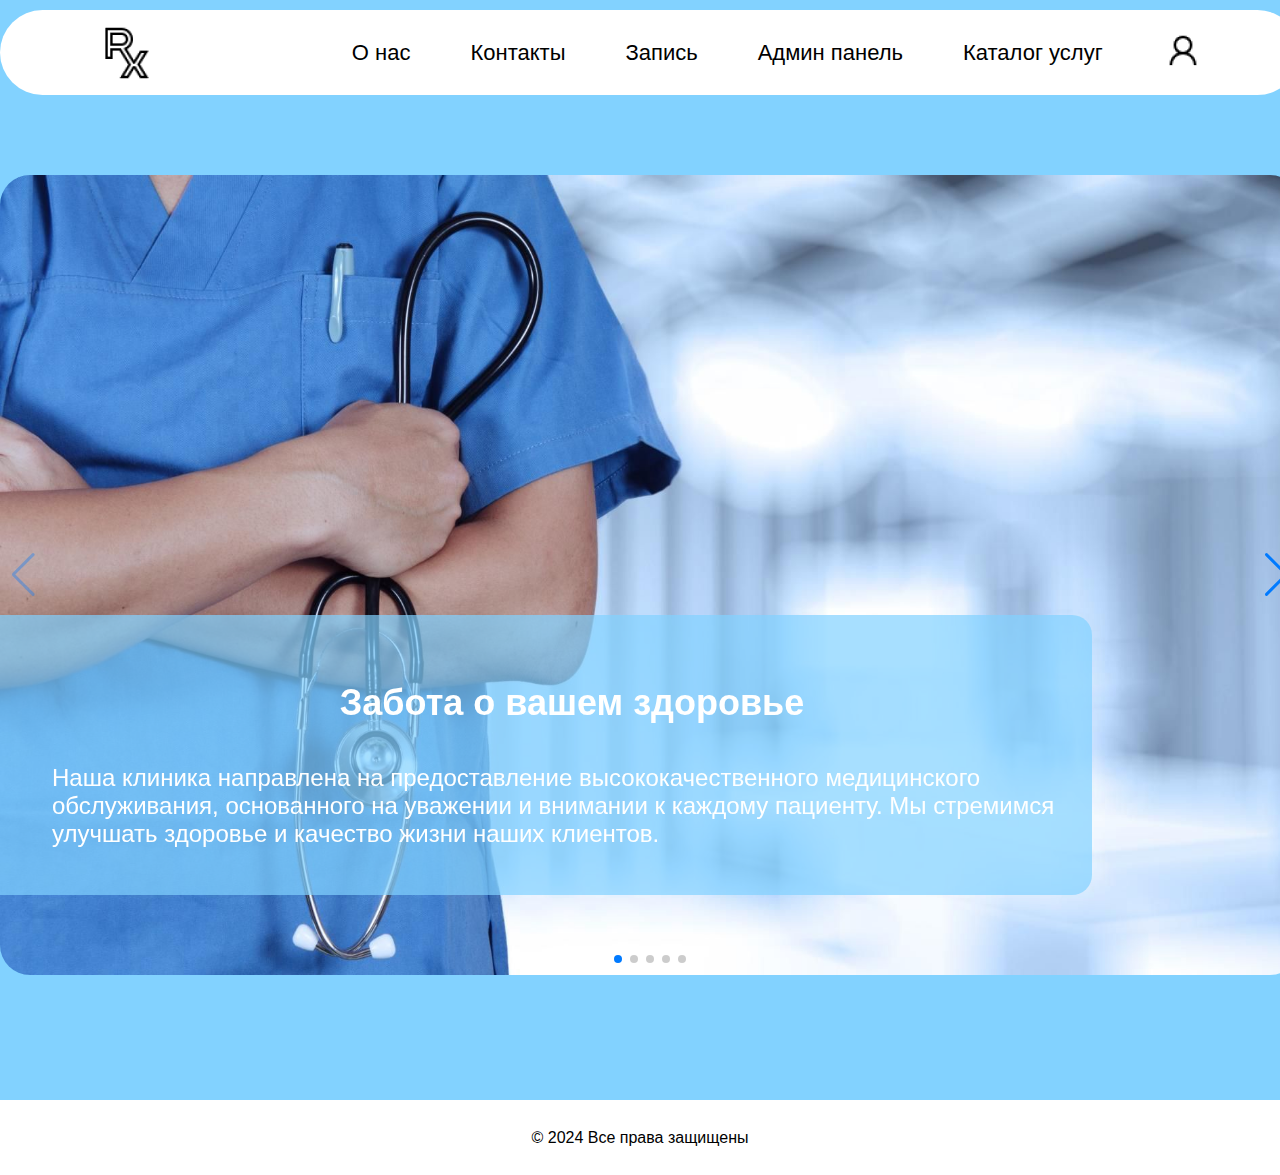
==== dental_front/assets/block/about.html @ 535dfaa1 "Add files via upload" ====
<!DOCTYPE html>
<html lang="en">
  <head>
    <meta charset="UTF-8">
    <meta name="viewport" content="width=device-width, initial-scale=1.0">
    <title>RX</title>
    <link rel="stylesheet" href="../../css/style.css" >
    <link rel="stylesheet" href="../../css/swiper/swiper-bundle.min.css">
  </head>
  <body>
    <!-- Header -->
    <header class="header">
      <!-- Шапка -->
       <div class="logo">
        <a href="../../index.html">
          <img src="../image/nav/logo.png" alt="">
        </a>
       </div>
       <nav class="nav">
        <ul>
          <li><a href="./about.html">О нас</a></li>
          <li><a href="./contacts.html">Контакты</a></li>
          <li><a href="./entry.html">Запись</a></li>
          <li><a href="./admin.html">Админ панель</a></li>
          <li><a href="./catalog.html">Каталог услуг</a></li>
        </ul>
        <div class="nav_img">
          <a href="./profile.html">
            <img src="../image/nav/customer.png" alt="#">
          </a>
        
        </div>
       </nav>
       <div class="burger">
        <span></span>
       </div>
    </header>
    <!-- Main -->
    <main>
      <div class="swiper mySwiper">
        <div class="swiper-wrapper">
          <div class="swiper-slide">
            <div class="slider_img">
              <img src="../image/slider1.png" alt="">
            </div>
            <div class="swiper_content">
              <h2>Забота о вашем здоровье</h2>
              <p>
                Наша клиника направлена на предоставление высококачественного медицинского обслуживания, основанного на уважении и внимании к каждому пациенту. Мы стремимся улучшать здоровье и качество жизни наших клиентов.
              </p>
            </div>
          </div>
          <div class="swiper-slide">
            <div class="slider_img">
              <img src="../image/slider2.png" alt="">
            </div>
            <div class="swiper_content">
              <h2>Команда экспертов</h2>
              <p>
                Мы гордимся своим квалифицированным и опытным медицинским персоналом, который состоит из врачей, медсестер и специалистов разных направлений. Наша команда работает с готовностью предоставлять услуги на самом высоком уровне.
              </p>
            </div>
          </div>
          <div class="swiper-slide">
              <div class="slider_img">
              <img src="../image/slider.png" alt="">
            </div>
            <div class="swiper_content">
              <h2>Современные технологии</h2>
              <p>
                Мы используем передовые методы диагностики и лечения, чтобы обеспечить максимальную эффективность в нашей работе. Оснащение нашей клиники современным медицинским оборудованием позволяет нам достигать лучших результатов.
              </p>
            </div>
          </div>
          <div class="swiper-slide">
              <div class="slider_img">
              <img src="../image/comfort.jpg" alt="">
            </div>
            <div class="swiper_content">
              <h2>Комфорт и удобство</h2>
              <p>
                Мы понимаем, насколько важны комфорт и удобство при посещении клиники. Поэтому мы предлагаем удобное расположение, комфортные условия ожидания и индивидуальный подход к каждому пациенту.
              </p>
            </div>
          </div>
          <div class="swiper-slide">
              <div class="slider_img">
              <img src="../image/view.jpeg" alt="">
            </div>
            <div class="swiper_content">
              <h2>Ваше мнение важно</h2>
              <p>
                Мы ценим каждое мнение наших пациентов. Ваши отзывы помогают нам совершенствоваться и предоставлять услуги на более высоком уровне. Делитесь вашим опытом, чтобы сделать нашу клинику еще лучше!
              </p>
            </div>
          </div>
        </div>
        <div class="swiper-pagination"></div>
        <div class="swiper-button-next"></div>
        <div class="swiper-button-prev"></div>
      </div>
    </main>
    <!-- Footer -->
    <footer>
      <div class="footer">
        <p>© 2024 Все права защищены</p>
      </div>
    </footer>
    <script src="../../css/swiper/swiper-bundle.min.js"></script>
    <script src="../js/main.js"></script>
    <script>
      document.querySelector('.burger').addEventListener('click',function() {
        this.classList.toggle('active');
        document.querySelector('.nav').classList.toggle('open');
      })
     </script>
  </body>
</html>
---- dental_front/css/style.css ----
@charset "UTF-8";
.entry {
  margin-top: 80px;
  background-color: white;
  border-radius: 40px;
  padding-bottom: 80px;
  width: 1300px;
}
.entry h3 {
  font-size: 26px;
  font-weight: bold;
}

.heading {
  text-align: center;
  display: flex;
  flex-direction: column;
  align-items: center;
}
.heading h1 {
  font-size: 42px;
  color: #fff;
  background-color: #5AC3FE;
  width: 700px;
  border-radius: 0px 0px 30px 30px;
}
.heading h2 {
  margin-top: 40px;
  margin-bottom: 50px;
  color: #000;
  font-size: 22px;
  font-weight: bold;
  width: 890px;
}

.entry_text {
  padding-left: 60px;
}
.entry_text ul {
  padding-top: 23px;
  padding-bottom: 40px;
}
.entry_text ul li {
  font-size: 20px;
}

.entry_preparation {
  padding-left: 60px;
}
.entry_preparation ul {
  padding-top: 23px;
  padding-bottom: 40px;
}
.entry_preparation ul li {
  font-size: 20px;
}

.entry_end h1 {
  font-size: 42px;
  text-align: center;
  color: #3c3f44;
  padding-bottom: 40px;
}

.entry_forms {
  display: flex;
  justify-content: center;
  gap: 28px;
}
.entry_forms .entry_form {
  width: 566px;
  height: 488px;
  box-shadow: 0px 5px 10px 0px #82D2FF;
  border-radius: 40px;
  display: flex;
  flex-direction: column;
  align-items: center;
}
.entry_forms .entry_form .button2 {
  background: #4da7e7;
  border: 2px solid black;
  border-radius: 50px;
  padding: 16px 89px;
  cursor: pointer;
  margin-top: 40px;
}
.entry_forms .entry_form .button2 a {
  text-decoration: none;
  color: #fff;
  font-size: 22px;
}
.entry_forms .entry_form .button3 {
  background: #4da7e7;
  border: 2px solid black;
  border-radius: 50px;
  padding: 16px 89px;
  cursor: pointer;
  margin-top: 15px;
}
.entry_forms .entry_form .button3 a {
  text-decoration: none;
  color: #fff;
  font-size: 22px;
}
.entry_forms .entry_form h2 {
  margin-bottom: 40px;
  margin-top: 30px;
  color: #3c3f44;
}
.entry_forms .entry_form input {
  max-width: 430px;
  width: 330px;
  height: 40px;
  font-size: 18px;
  margin-bottom: 23px;
  padding-left: 20px;
}
.entry_forms .entry_form .entry_input {
  display: flex;
  flex-direction: column;
}
.entry_forms .entry_form textarea {
  margin-top: 23px;
  padding-left: 20px;
  width: 330px;
  font-size: 18px;
  resize: none;
}
.entry_forms .entry_form select {
  font-size: 18px;
  padding-left: 25px;
  width: 355px;
  height: 40px;
}

.btnn {
  background: #4da7e7;
  border: 2px solid black;
  border-radius: 50px;
  padding: 16px 89px;
  cursor: pointer;
  margin-top: 40px;
  text-decoration: none;
  color: #fff;
  font-size: 22px;
}

.popu {
  width: 400px;
  background: #e7eef8;
  border-radius: 6px;
  position: absolute;
  left: 50%;
  transform: translate(-50%, -50%) scale(0.1);
  text-align: center;
  display: flex;
  flex-direction: column;
  align-items: center;
  padding: 0 30px 30px;
  color: #333;
  visibility: hidden;
  transition: transform 0.4s, top 0.4s;
  z-index: 10;
}

.popu.active {
  visibility: visible;
  top: 50%;
  transform: translate(-50%, -50%) scale(1);
}

.popu img {
  width: 100px;
  margin-top: -50px;
  border-radius: 50%;
  box-shadow: 0 2px 5px rgba(0, 0, 0, 0.1);
}

.popu h2 {
  font-size: 38px;
  font-weight: 500;
  margin: 30px 0 10px;
}

.popu button {
  width: 90%;
  margin-top: 50px;
  padding: 10px 0;
  background: #6fd649;
  color: #fff;
  border: 0;
  outline: none;
  font-size: 18px;
  border-radius: 4px;
  cursor: pointer;
  box-shadow: 0 5px 5px rgba(0, 0, 0, 0.2);
}

.swiper {
  width: 1300px;
  height: 800px;
  margin: 0;
  border-radius: 30px;
  margin-top: 80px;
}

.swiper-wrapper {
  display: flex;
  align-items: center;
}

.swiper-slide {
  z-index: 1;
}
.swiper-slide .swiper_content {
  color: #fff;
  background-color: rgba(130, 210, 255, 0.7);
  border-radius: 0px 20px 20px 0px;
  position: absolute;
  top: 440px;
  width: 80%;
  height: 35%;
  display: flex; /* Добавляем flexbox */
  flex-direction: column; /* Располагаем контент по вертикали */
  justify-content: center; /* Центрируем контент по вертикали */
}
.swiper-slide .swiper_content {
  font-size: 24px;
  padding-left: 52px;
}
.swiper-slide .swiper_content h2 {
  padding-top: 20px;
  padding-bottom: 40px;
}

.swiper-slide img {
  width: 100%;
  height: 800px;
  z-index: -1;
  transition: all 0.4s ease;
  position: absolute;
}

@media (max-width: 768px) {
  .swiper {
    width: 100%; /* Занимает всю ширину экрана */
    height: 400px; /* Изменяем высоту слайдера */
    border-radius: 20px; /* Уменьшаем радиус закругления */
    margin-top: 40px; /* Уменьшаем отступ сверху */
  }
  .swiper-slide img {
    height: 400px; /* Изменяем высоту изображения */
  }
  .swiper_content {
    z-index: 2;
    top: 220px; /* Изменяем позицию контента */
    width: 90%; /* Увеличиваем ширину контента */
    height: 25%; /* Изменяем высоту контента */
    padding: 15px; /* Изменяем padding для `.swiper_content` */
  }
  .swiper_content h2 {
    font-size: 1.2em; /* Уменьшаем размер шрифта для h2 */
  }
  .swiper_content h2 {
    font-size: 1.2em; /* Уменьшаем размер шрифта для h2 */
  }
  .swiper_content p {
    font-size: 14px; /* Уменьшаем размер шрифта для p */
  }
}
@media (max-width: 414px) {
  .swiper {
    height: 300px; /* Еще уменьшаем высоту слайдера */
  }
  .swiper-slide img {
    height: 300px; /* Изменяем высоту изображения */
  }
  .swiper_content {
    top: 150px; /* Изменяем позицию контента */
    height: 20%; /* Уменьшаем высоту контента */
    font-size: 18px; /* Уменьшаем размер шрифта */
    padding: 10px; /* Изменяем padding для `.swiper_content` */
  }
  .swiper_content h2 {
    font-size: 1em; /* Еще уменьшаем размер шрифта для h2 */
  }
  .swiper_content p {
    font-size: 12px; /* Еще уменьшаем размер шрифта для p */
  }
}
.catalog {
  margin-top: 80px;
  background-color: white;
  border-radius: 40px;
  padding-bottom: 80px;
  width: 1309px;
}
.catalog h1 {
  font-size: 42px;
  width: 343px;
  font-weight: normal;
}
.catalog .list {
  display: flex;
  gap: 30px;
  padding-left: 40px;
  padding-top: 50px;
}
.catalog li {
  list-style: none;
  font-size: 20px;
  font-weight: bold;
  cursor: pointer;
  margin: 0;
}
.catalog li:hover {
  color: #5AC3FE;
  transition: 0.1s ease-in-out;
}
.catalog li.active {
  color: #5AC3FE;
  transition: 0.3s ease-in-out;
}

.catalog_card {
  text-align: center;
  width: 360px;
  background-color: #82D2FF;
  border-radius: 30px;
  border: 2px solid black;
  margin-top: 33px;
}
.catalog_card h2 {
  font-size: 26px;
  font-weight: normal;
  padding-bottom: 10px;
  padding-top: 10px;
}
.catalog_card p {
  font-size: 16px;
  padding-bottom: 20px;
}
.catalog_card h3 {
  font-size: 26px;
  padding-bottom: 20px;
}
.catalog_card img {
  border: 1px solid black;
  border-radius: 40px;
  margin-top: 20px;
}

.button_card {
  background-color: #FBA037;
  border-radius: 40px;
  width: 220px;
  height: 42px;
  display: flex;
  align-items: center;
  justify-content: center;
  position: relative;
  margin-bottom: 30px;
  border: 1px solid #000;
}
.button_card a {
  text-decoration: none;
  font-size: 14px;
  color: black;
}

.button_card:hover {
  background-color: #eb7d7d;
  transition: all 0.6s;
}
.button_card:hover a {
  color: #171717;
}

.catalog_card:hover {
  transform: scale(1.1);
  transition: all 0.3s;
  transition: transform 0.5s;
}

.product_card:hover {
  transform: scale(1.1);
  transition: all 0.3s;
  transition: transform 0.5s;
}

.product_card {
  text-align: center;
  width: 360px;
  height: 410px;
  background-color: #82D2FF;
  border-radius: 30px;
  border: 2px solid black;
  margin-top: 33px;
}
.product_card h2 {
  font-size: 26px;
  font-weight: normal;
  padding-bottom: 10px;
  padding-top: 10px;
}
.product_card p {
  font-size: 16px;
  padding-bottom: 20px;
}
.product_card h3 {
  font-size: 26px;
  padding-bottom: 20px;
}
.product_card img {
  border: 1px solid black;
  border-radius: 40px;
  margin-top: 20px;
}

.cart {
  position: absolute;
  right: 18%;
  bottom: 73%;
}

.content_cards {
  display: flex;
  justify-content: flex-start;
  align-items: center;
  flex-wrap: wrap;
}

.contacts {
  margin-top: 80px;
  background-color: white;
  border-radius: 40px;
  width: 1300px;
  position: relative;
  margin-bottom: 70px;
}

.contact_heading {
  background-color: #5AC3FE;
  border-radius: 0px 30px 0px 0px;
  width: 570px;
  position: relative;
  top: 48px;
  margin-left: 0px;
}
.contact_heading h1 {
  color: #fff;
  font-size: 30px;
  padding-top: 9px;
  padding-bottom: 9px;
  padding-left: 30px;
}

.contact_info {
  padding-left: 30px;
  width: 668px;
  padding-bottom: 30px;
  margin-left: 0px;
  margin-top: 82px;
}
.contact_info h2 {
  color: #3C3F44;
  font-size: 18px;
  font-weight: bold;
}

.contact_img {
  position: absolute;
  top: 288px;
  left: 800px;
}

.contact_table {
  display: flex;
  padding-left: 30px;
  width: 759px;
  margin-left: 0px;
}
.contact_table .contact_row:first-child {
  padding-right: 16px;
}
.contact_table .contact_row:nth-child(3) {
  padding-right: 50px;
}
.contact_table .contact_row:last-child p {
  width: 240px;
}
.contact_table hr {
  margin-right: 25px;
  height: 188px;
  opacity: 20%;
}
.contact_table h3 {
  font-size: 16px;
  color: #5AC3FE;
  font-weight: bold;
  padding-top: 15px;
  padding-bottom: 15px;
}
.contact_table p {
  font-size: 14px;
}

.subtitle {
  padding: 30px 0px 30px 30px;
}
.subtitle h2 {
  font-size: 26px;
  font-weight: normal;
}

.contact_cards {
  display: flex;
  gap: 60px;
}
.contact_cards .contact_card {
  margin: 0;
  padding: 0;
  width: 335px;
  height: 180px;
  background-color: rgba(90, 195, 254, 0.5);
  border-radius: 40px;
  margin-bottom: 54px;
}
.contact_cards .contact_card:first-child {
  margin-left: 30px;
}
.contact_cards .contact_card:nth-child(2) {
  margin-left: 0px;
}
.contact_cards h2 {
  padding-top: 21px;
  padding-left: 26px;
  padding-bottom: 10px;
  font-size: 18px;
  font-weight: bold;
}
.contact_cards p {
  font-size: 14px;
  padding-left: 26px;
  padding-bottom: 21px;
}

.contact_button {
  padding-left: 26px;
}
.contact_button a {
  text-decoration: none;
  color: black;
  font-size: 14px;
  background-color: #FBA037;
  padding: 10px 41px;
  border-radius: 40px;
}

.contact_img {
  position: absolute;
  left: 61.8%;
  top: 36.3%;
}

.admin {
  margin-top: 80px;
  background-color: white;
  border-radius: 40px;
  padding-bottom: 80px;
  width: 1300px;
}

.heading_admin {
  padding-top: 10px;
}
.heading_admin h1 {
  font-size: 36px;
  text-align: center;
}

.admin_list {
  display: flex;
  padding-left: 20px;
  padding-top: 40px;
}
.admin_list li {
  list-style: none;
}
.admin_list a {
  text-decoration: none;
  color: black;
  font-size: 16px;
  font-weight: bold;
}
.admin_list .hero {
  color: #5AC3FE;
}
.admin_list a:hover {
  color: #5AC3FE;
  transition: 0.3s ease-in-out;
}

.row_admin {
  display: flex;
  justify-content: center;
}

.admin_card {
  width: 550px;
  height: 360px;
  background-color: #5AC3FE;
  margin-top: 50px;
  padding: 0px;
}
.admin_card .card_top {
  display: flex;
  align-items: center;
  height: 56px;
  justify-content: space-between;
}
.admin_card h3 {
  font-size: 24px;
  color: #fff;
  padding: 10px 0px 10px 35px;
}
.admin_card p {
  font-size: 26px;
  color: #fff;
  padding-right: 10px;
}
.admin_card h2 {
  font-size: 100px;
  color: #fff;
  padding-right: 51px;
}
.admin_card img {
  padding-left: 35px;
}

.center_card {
  display: flex;
  align-items: center;
  justify-content: space-between;
  width: 550px;
  height: 240px;
  background-color: #4DA7E7;
}

.admin_services {
  margin-top: 20px;
  padding: 20px;
  background-color: #fff;
  border-radius: 10px;
  box-shadow: 0 2px 5px rgba(0, 0, 0, 0.1);
}

.admin_services h2 {
  margin-bottom: 20px;
  font-size: 26px;
  font-weight: normal;
  padding-left: 30px;
}

.service_item {
  display: flex;
  justify-content: space-between;
  align-items: center;
  padding: 15px;
  border-bottom: 1px solid #ddd;
  margin-bottom: 10px;
}

.service_info {
  flex: 1;
}

.service_info h3 {
  padding-left: 10px;
  margin-bottom: 5px;
  font-size: 1.2em;
}

.service_info p {
  padding-left: 10px;
  margin: 0;
  color: #666;
}

.service_actions {
  display: flex;
  gap: 10px;
}

.edit_service,
.delete_service {
  padding: 8px 15px;
  border: none;
  border-radius: 5px;
  font-weight: bold;
  cursor: pointer;
}

.edit_service {
  background-color: #4CAF50;
  color: #fff;
}

.delete_service {
  background-color: #f44336;
  color: #fff;
}

.add_service {
  display: block;
  margin: 20px auto;
  padding: 10px 20px;
  background-color: #007bff;
  color: #fff;
  border: none;
  border-radius: 5px;
  cursor: pointer;
  transition: background-color 0.3s ease;
}

.add_service:hover {
  background-color: #0056b3;
}

.admin_doctors {
  margin-top: 20px;
  padding: 20px;
  background-color: #fff;
  border-radius: 10px;
  box-shadow: 0 2px 5px rgba(0, 0, 0, 0.1);
}

.admin_doctors h2 {
  margin-left: 30px;
  margin-bottom: 20px;
  font-size: 26px;
  font-weight: normal;
}

.doctor_item {
  display: flex;
  justify-content: space-between;
  align-items: center;
  padding: 15px;
  border-bottom: 1px solid #ddd;
  margin-bottom: 10px;
}

.doctor_info {
  flex: 1;
}

.doctor_info h3 {
  margin-left: 10px;
  margin-bottom: 5px;
  font-size: 1.2em;
}

.doctor_info p {
  padding-left: 10px;
  margin: 0;
  color: #666;
}

.doctor_actions {
  display: flex;
  gap: 10px;
}

.edit_doctor,
.delete_doctor {
  padding: 8px 15px;
  border: none;
  border-radius: 5px;
  font-weight: bold;
  cursor: pointer;
}

.edit_doctor {
  background-color: #4CAF50;
  color: #fff;
}

.delete_doctor {
  background-color: #f44336;
  color: #fff;
}

.add_doctor {
  display: block;
  margin: 20px auto;
  padding: 10px 20px;
  background-color: #007bff;
  color: #fff;
  border: none;
  border-radius: 5px;
  cursor: pointer;
  transition: background-color 0.3s ease;
}

.add_doctor:hover {
  background-color: #0056b3;
}

.profile {
  margin-top: 80px;
  background-color: white;
  border-radius: 40px;
  padding-bottom: 80px;
  width: 1300px;
}

.heading_profile {
  font-size: 32px;
  text-align: center;
  padding-top: 30px;
  padding-bottom: 45px;
}

.data_profile {
  display: flex;
}
.data_profile h2 {
  margin-bottom: 30px;
  font-size: 22px;
  font-weight: normal;
}
.data_profile span {
  font-size: 28px;
  font-weight: bold;
}

.image_profile {
  display: flex;
  flex-direction: column;
  align-items: center;
}
.image_profile img {
  width: 150px;
  border-radius: 100px;
}
.image_profile .button_profile {
  padding-top: 40px;
}
.image_profile .button_profile a {
  text-decoration: none;
  color: #000;
  font-size: 16px;
  background-color: #FBA037;
  padding: 10px 31px;
  border-radius: 40px;
}

.more_info {
  margin-right: 400px;
}

@font-face {
  font-family: "Poppins-Regular";
  src: url(/assets/font/Poppins-Regular.ttf);
}
* {
  margin: 0px auto;
  padding: 0px;
  font-family: "Poppins-Regular", sans-serif;
}

body {
  background-color: #82D2FF;
}

.containar {
  width: 1300px;
  display: flex;
  align-items: center;
  padding-top: 8px;
}

.header {
  display: flex;
  align-items: center;
  width: 1300px;
  background-color: #fff;
  border-radius: 100px;
  margin-top: 10px;
  height: 85px;
}
.header .logo {
  width: 60px;
  height: 60px;
}

.nav {
  display: flex;
  justify-content: center;
  align-items: center;
}
.nav ul {
  display: flex;
  align-items: center;
  gap: 60px;
  justify-content: center;
}
.nav ul li {
  list-style: none;
}
.nav ul li a {
  text-decoration: none;
  color: black;
  font-size: 22px;
  position: relative;
}
.nav ul li a:hover {
  color: #5AC3FE;
  transition: 0.4s ease;
}
.nav ul li a:focus {
  color: #5AC3FE;
  transition: 0.4s ease;
}
.nav ul li a::after {
  content: "";
  position: absolute;
  left: 0;
  bottom: -6px;
  width: 100%;
  height: 3px;
  background: #4DA7E7;
  opacity: 0.9;
  border-radius: 5px;
  transform-origin: right;
  transform: scaleX(0);
  transition: transform 0.5s;
}
.nav ul li a:hover::after {
  transform-origin: left;
  transform: scaleX(1);
}
.nav .nav_img {
  padding-left: 60px;
  display: flex;
  align-items: center;
  gap: 60px;
}

.background_img {
  background-image: url(/assets/image/slider1.png);
  width: 100%;
  height: 1080px;
  position: absolute;
  text-align: center;
  top: 0;
  z-index: -1;
  background-repeat: no-repeat;
}

.main_info {
  padding-left: 360px;
}
.main_info h1 {
  font-size: 42px;
  color: #fff;
  font-weight: bold;
  padding-top: 200px;
}
.main_info h1 span {
  color: #4da7e7;
}
.main_info h2 {
  font-size: 30px;
  color: #fff;
  font-weight: normal;
  padding-top: 80px;
}
.main_info .buttons {
  padding-top: 100px;
  display: flex;
  position: relative;
  margin-bottom: 50px;
}
.main_info .buttons .button1 {
  background: #5ac3fe;
  border: 3px solid black;
  border-radius: 50px;
  padding: 20px 70px;
  cursor: pointer;
  margin-right: 80px;
  transition: 0.9s;
  margin-left: 0;
}
.main_info .buttons .button1 a {
  text-decoration: none;
  color: #fff;
  font-size: 22px;
}
.main_info .buttons .button1:hover {
  background-color: #fff;
}
.main_info .buttons .button1:hover a {
  transition: 0.9s;
  color: #5AC3FE;
}
.main_info .buttons .button2 {
  background: #4da7e7;
  border: 3px solid black;
  border-radius: 50px;
  padding: 20px 70px;
  cursor: pointer;
  transition: 0.9s;
  margin-left: 0;
}
.main_info .buttons .button2 a {
  text-decoration: none;
  color: #fff;
  font-size: 22px;
}
.main_info .buttons .button2:hover {
  background-color: #fff;
}
.main_info .buttons .button2:hover a {
  transition: 0.9s;
  color: #4da7e7;
}
.main_info .cards {
  display: flex;
  padding-right: 500px;
  gap: 30px;
}
.main_info .cards .card {
  width: 368px;
  height: 190px;
  background-color: #fff;
  border-radius: 25px;
}
.main_info .cards .card .image {
  padding-top: 21px;
  padding-right: 260px;
  padding-left: 40px;
}
.main_info .cards .card .card_text p {
  font-size: 18px;
  color: black;
  padding-left: 40px;
}

footer {
  margin-top: 125px;
  display: flex;
  flex-direction: column;
  justify-content: flex-end;
}

.footer {
  background-color: #fff;
  text-align: center;
  width: 100%;
  height: 75px;
  display: flex;
  justify-content: center;
  align-items: center;
}

.foter {
  display: flex;
  flex-direction: column;
  justify-content: flex-end;
  margin-top: 105px;
}

.fater {
  display: flex;
  flex-direction: column;
  justify-content: flex-end;
  margin-top: -10px;
}

.wrapper {
  position: relative;
  width: 400px;
  height: 500px;
  background: transparent;
  border: 2px solid rgba(0, 0, 0, 0.836);
  border-radius: 20px;
  background: #fff;
  -webkit-backdrop-filter: blur(20px);
          backdrop-filter: blur(20px);
  box-shadow: 0 0 30px rgba(0, 0, 0, 0.5);
  display: flex;
  justify-content: center;
  align-items: center;
  overflow: hidden;
  transform: scale(0);
  transition: transform 0.5s ease, height 0.2s ease;
  position: absolute;
  top: 30%;
  left: 38%;
}

.wrapper.active-popup {
  transform: scale(1);
}

.wrapper.active {
  height: 520px;
}

.wrapper .form-box {
  width: 100%;
  padding: 40px;
}

.login h2 {
  padding-top: 20px;
}

.wrapper .form-box.login {
  transition: transform 0.18s ease;
  transform: translateX(0);
}

.wrapper.active .form-box.login {
  transition: none;
  transform: translateX(-400px);
}

.wrapper .form-box.register {
  position: absolute;
  transition: none;
  transform: translateX(400px);
}

.wrapper.active .form-box.register {
  transition: transform 0.18s ease;
  transform: translateX(0);
}

.wrapper .icon-close {
  position: absolute;
  top: 0;
  right: 0;
  width: 45px;
  height: 45px;
  background: #fff;
  font-size: 2em;
  color: #171717;
  display: flex;
  justify-content: center;
  align-items: center;
  border-bottom-left-radius: 20px;
  cursor: pointer;
  z-index: 1;
}

.form-box h2 {
  font-size: 2em;
  color: #162938;
  text-align: center;
}

.input-box {
  position: relative;
  width: 100%;
  height: 50px;
  border-bottom: 2px solid #171717;
  margin: 30px 0;
}

.input-box label {
  position: absolute;
  top: 50%;
  left: 5px;
  transform: translateY(-50%);
  font-size: 1em;
  color: #171717;
  font-weight: 500;
  pointer-events: none;
  transition: 0.5s;
}

.input-box input:focus ~ label,
.input-box input:valid ~ label {
  top: -5px;
}

.input-box input {
  width: 100%;
  height: 100%;
  background: transparent;
  border: none;
  outline: none;
  font-size: 1em;
  color: #171717;
  font-weight: 600;
  padding: 0 35px 0 5px;
}

.input-box .icon {
  position: absolute;
  right: 8px;
  font-size: 1.2em;
  color: #171717;
  line-height: 57px;
}

.remember-forgot {
  font-size: 0.9em;
  color: #171717;
  font-weight: 500;
  margin: -15px 0 15px;
  display: flex;
  justify-content: space-between;
}

.remember-forgot label input {
  accent-color: #171717;
  margin-right: 3px;
}

.remember-forgot a {
  color: #162938;
  text-decoration: none;
}

.remember-forgot a:hover {
  text-decoration: underline;
}

.btn {
  width: 100%;
  height: 45px;
  background: #171717;
  border: none;
  outline: none;
  border-radius: 6px;
  cursor: pointer;
  font-size: 1em;
  color: #fff;
  font-weight: 500;
}

.login-register {
  font-size: 0.9em;
  color: #171717;
  text-align: center;
  font-weight: 500;
  margin: 25px 0 10px;
}

.login-register p a {
  color: #171717;
  text-decoration: none;
  font-weight: 600;
}

.login-register p a:hover {
  text-decoration: underline;
}

.register .input-box {
  position: relative;
  left: 10%;
  width: 80%;
}
.register .btn {
  width: 80%;
  position: relative;
  left: 10%;
}

.darkTheme, .darkTheme * {
  background-color: #162938;
  color: #fff;
}

.burger {
  display: none;
  position: relative;
  z-index: 50;
  align-items: center;
  justify-content: flex-end;
  width: 30px;
  height: 18px;
  cursor: pointer;
}
.burger span {
  height: 2px;
  width: 80%;
  background: black;
  transform: scale(1);
}

.burger::before, .burger::after {
  content: "";
  position: absolute;
  height: 2px;
  width: 100%;
  background: black;
  transition: all 0.3s ease 0s;
}

.burger::before {
  top: 0;
}

.burger::after {
  bottom: 0;
}

.burger.active span {
  transform: scale(0);
}

.burger.active::before {
  top: 50%;
  transform: rotate(-45deg) translate(0, -50%);
}

.burger.active::after {
  bottom: 50%;
  transform: rotate(45deg) translate(0, 50%);
}

.open {
  display: flex !important;
}

@media (max-width: 768px) {
  .wrapper {
    left: 180px;
  }
  .header {
    width: 90%;
  }
  .burger {
    display: flex;
  }
  .nav {
    display: none;
    flex-direction: column;
    position: fixed;
    height: 50%;
    width: 25%;
    top: 0;
    bottom: 0;
    left: 0;
    right: 0;
    z-index: 50;
    overflow-y: auto;
    padding: 50px 40px;
    background-color: #fff;
    border-radius: 0px 0px 20px 20px;
    right: -150px;
    top: 10px;
  }
  .nav_img {
    position: relative;
    right: 30px;
    top: 20px;
  }
  .nav ul {
    flex-direction: column;
    row-gap: 30px;
  }
  .background_img {
    width: 100%;
    -o-object-fit: cover;
       object-fit: cover;
  }
  .main_info h1 {
    position: relative;
    font-size: 24px;
    right: 180px;
    text-align: center;
  }
  .main_info h2 {
    position: relative;
    font-size: 22px;
    right: 180px;
    text-align: center;
  }
  .cards {
    flex-direction: column;
    position: relative;
    right: 140px;
    margin-top: 50px;
  }
  .buttons {
    flex-direction: column;
    position: relative;
    right: 130px;
    align-items: center;
  }
  .buttons .button1 {
    width: 120px;
    margin-bottom: 50px;
  }
  .buttons .button2 {
    position: relative;
    right: 40px;
    margin: 0px;
    width: 320px;
    display: flex;
    justify-content: center;
  }
}
@media (max-width: 414px) {
  .header {
    flex-direction: column; /* Вертикальное расположение */
    align-items: center; /* Выравнивание по центру */
  }
  .logo {
    z-index: 10;
  }
  .nav {
    display: none;
    flex-direction: column;
    position: fixed;
    height: 50%;
    width: 40%;
    top: 0;
    bottom: 0;
    left: 0;
    right: 0;
    z-index: 1;
    overflow-y: auto;
    padding: 50px 40px;
    background-color: #fff;
    border-radius: 0px 0px 20px 20px;
    right: 0px;
    top: 10px;
  }
  .burger {
    display: flex;
  }
  .main_info {
    padding: 0;
  }
  .main_info h1 {
    position: relative;
    font-size: 18px;
    right: 0px;
    text-align: center;
  }
  .main_info h2 {
    position: relative;
    font-size: 16px;
    right: 0px;
    text-align: center;
  }
  .cards {
    padding: 0;
    flex-direction: column;
    position: relative;
    right: 140px;
    margin-top: 50px;
  }
  .card {
    width: 100%; /* Ширина карточки на весь экран */
    position: relative;
    left: 160px;
  }
  .buttons {
    flex-direction: column;
    position: relative;
    text-align: center;
    align-items: center;
  }
  .buttons .button1 {
    position: relative;
    width: 120px;
    margin-bottom: 50px;
    left: 170px;
  }
  .buttons .button2 {
    position: relative;
    right: -130px;
    margin: 0px;
    width: 220px;
    display: flex;
    justify-content: center;
  }
}/*# sourceMappingURL=style.css.map */
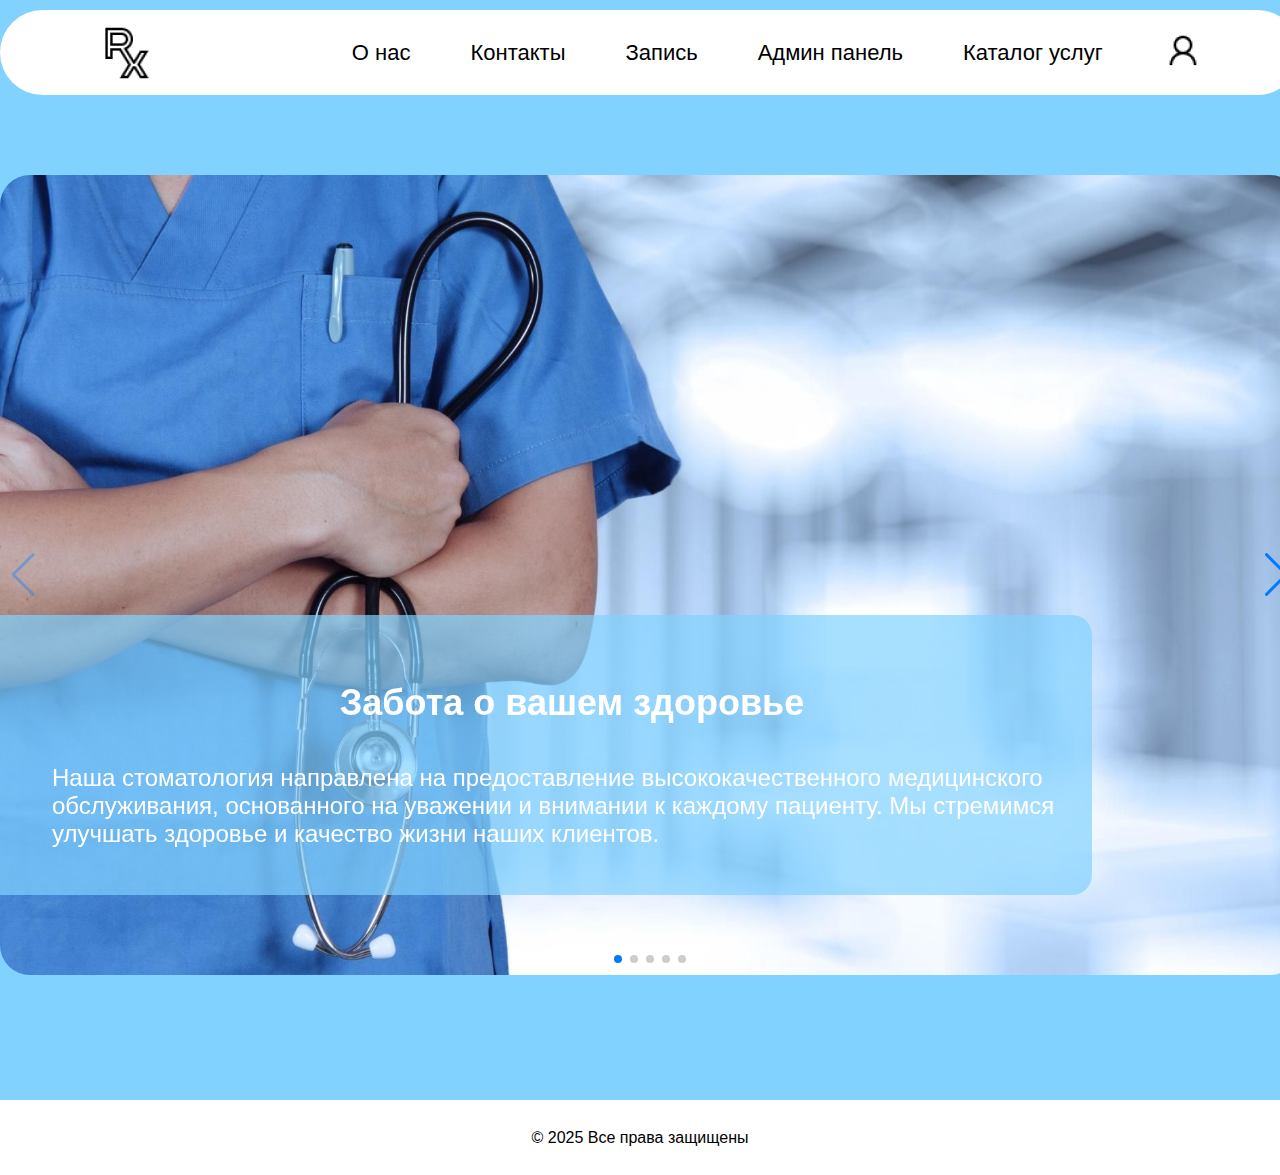
==== commit d0bb1724: "more changes" ====
--- a/dental_front/assets/block/about.html
+++ b/dental_front/assets/block/about.html
@@ -46,7 +46,7 @@
             <div class="swiper_content">
               <h2>Забота о вашем здоровье</h2>
               <p>
-                Наша клиника направлена на предоставление высококачественного медицинского обслуживания, основанного на уважении и внимании к каждому пациенту. Мы стремимся улучшать здоровье и качество жизни наших клиентов.
+                Наша стоматология направлена на предоставление высококачественного медицинского обслуживания, основанного на уважении и внимании к каждому пациенту. Мы стремимся улучшать здоровье и качество жизни наших клиентов.
               </p>
             </div>
           </div>
@@ -57,7 +57,7 @@
             <div class="swiper_content">
               <h2>Команда экспертов</h2>
               <p>
-                Мы гордимся своим квалифицированным и опытным медицинским персоналом, который состоит из врачей, медсестер и специалистов разных направлений. Наша команда работает с готовностью предоставлять услуги на самом высоком уровне.
+                Мы гордимся своим квалифицированным и опытным медицинским персоналом, который состоит из врачей, медсестер и стоматологов. Наша команда работает с готовностью предоставлять услуги на самом высоком уровне.
               </p>
             </div>
           </div>
@@ -103,7 +103,7 @@
     <!-- Footer -->
     <footer>
       <div class="footer">
-        <p>© 2024 Все права защищены</p>
+        <p>© 2025 Все права защищены</p>
       </div>
     </footer>
     <script src="../../css/swiper/swiper-bundle.min.js"></script>
